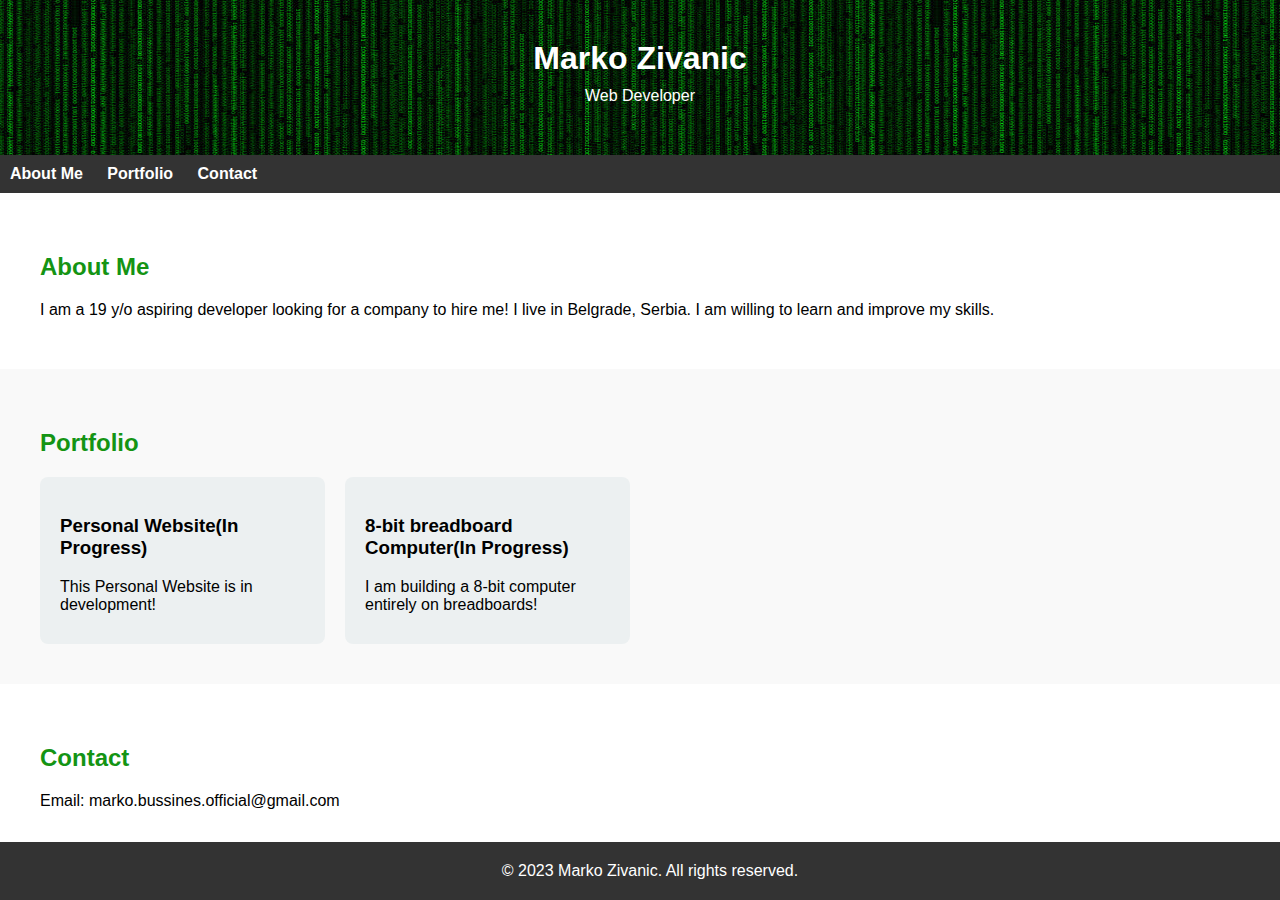
==== index.html @ 3bd61591 "Add files via upload" ====
<!DOCTYPE html>
<html lang="en">
<head>
    <meta charset="UTF-8">
    <meta name="viewport" content="width=device-width, initial-scale=1.0">
    <title>Marko Zivanic - Personal Website</title>
    <link rel="stylesheet" href="style.css">
</head>
<body>

    <header>
        <h1>Marko Zivanic</h1>
        <p>Web Developer</p>
    </header>

    <nav>
        <ul>
            <li><a href="#about">About Me</a></li>
            <li><a href="#portfolio">Portfolio</a></li>
            <li><a href="#contact">Contact</a></li>
        </ul>
    </nav>

    <section id="about">
        <h2>About Me</h2>
        <p>I am a 19 y/o aspiring developer looking for a company to hire me! I live in Belgrade, Serbia. I am willing to learn and improve my skills.</p>
    </section> 

    <section id="portfolio">
        <h2>Portfolio</h2>
        <div class="project-container">
            <div class="project-box" onclick="openProject('index')">
                <h3>Personal Website(In Progress)</h3>
                <p>This Personal Website is in development!</p>
            </div>
            <div class="project-box" onclick="openProject('project1')">
                <h3>8-bit breadboard Computer(In Progress)</h3>
                <p>I am building a 8-bit computer entirely on breadboards!</p>
            </div>
            <!-- Add more project boxes as needed -->
        </div>
    </section>

    <section id="contact">
        <h2>Contact</h2>
        <p>Email: marko.bussines.official@gmail.com</p>
        <!-- Add more contact information as needed -->
    </section>

    <footer>
        <p>&copy; 2023 Marko Zivanic. All rights reserved.</p>
    </footer>


    <script>
        function openProject(projectName) {
            // Add logic to open the project or link to the project page
            window.open(projectName + '.html');
        }
    </script>

</body>
</html>
---- style.css ----
body {
    font-family: 'Arial', sans-serif;
    margin: 0;
    padding: 0;
}

header {
    background-color: #3498db;
    background-image: url(header.jpg);
    background-attachment: fixed;
    color: white;
    padding: 40px 0;
    text-align: center;
}

h1 {
    margin: 0;
    font-size: 2em;
}

p {
    margin: 10px 0;
}

nav {
    background-color: #333;
    color: white;
    padding: 10px;
    position: sticky;
    top: 0;
}

nav ul {
    list-style: none;
    margin: 0;
    padding: 0;
}

nav li {
    display: inline;
    margin-right: 20px;
}

nav a {
    text-decoration: none;
    color: white;
    font-weight: bold;
}
nav a:hover{
    color: #149414;
}

section {
    padding: 40px;
}

#contact{
    padding-bottom: 50px;
}

h2 {
    color: #149414;
}

footer {
    background-color: #333;
    color: white;
    text-align: center;
    padding: 10px;
    position: fixed;
    bottom: 0;
    width: 100%;
}

#portfolio {
    background-color: #f9f9f9;
}

.project-container {
    display: grid;
    grid-template-columns: repeat(auto-fill, minmax(250px, 1fr));
    gap: 20px;
}

.project-box {
    background-color: #ecf0f1;
    padding: 20px;
    border-radius: 8px;
    cursor: pointer;
    transition: background-color 0.3s ease;
}

.project-box:hover {
    background-color: #dfe6e9;
}
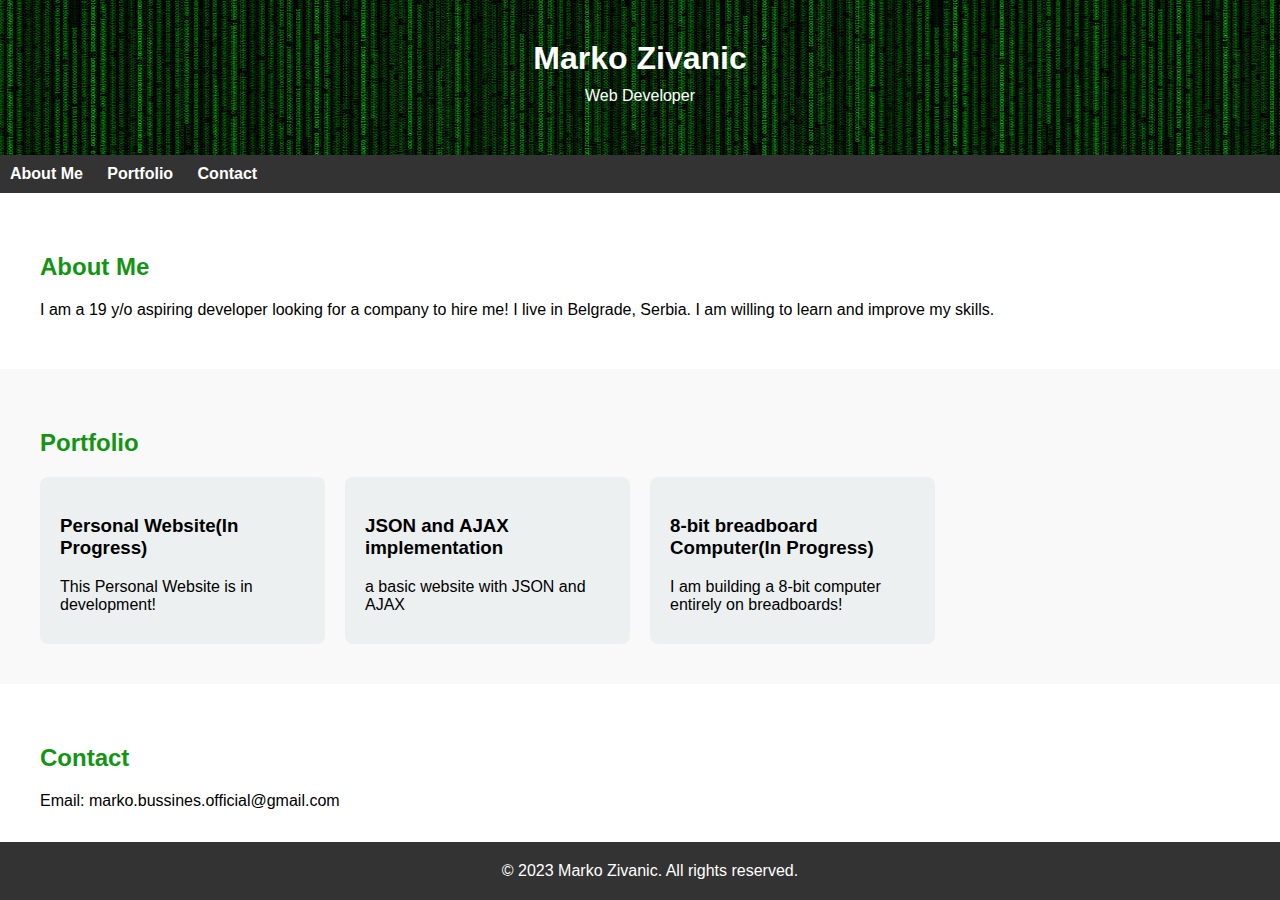
==== commit 2035d536: "Add files via upload" ====
--- a/index.html
+++ b/index.html
@@ -34,6 +34,10 @@
                 <p>This Personal Website is in development!</p>
             </div>
             <div class="project-box" onclick="openProject('project1')">
+                <h3>JSON and AJAX implementation</h3>
+                <p>a basic website with JSON and AJAX</p>
+            </div>
+            <div class="project-box" onclick="openProject('project2')">
                 <h3>8-bit breadboard Computer(In Progress)</h3>
                 <p>I am building a 8-bit computer entirely on breadboards!</p>
             </div>
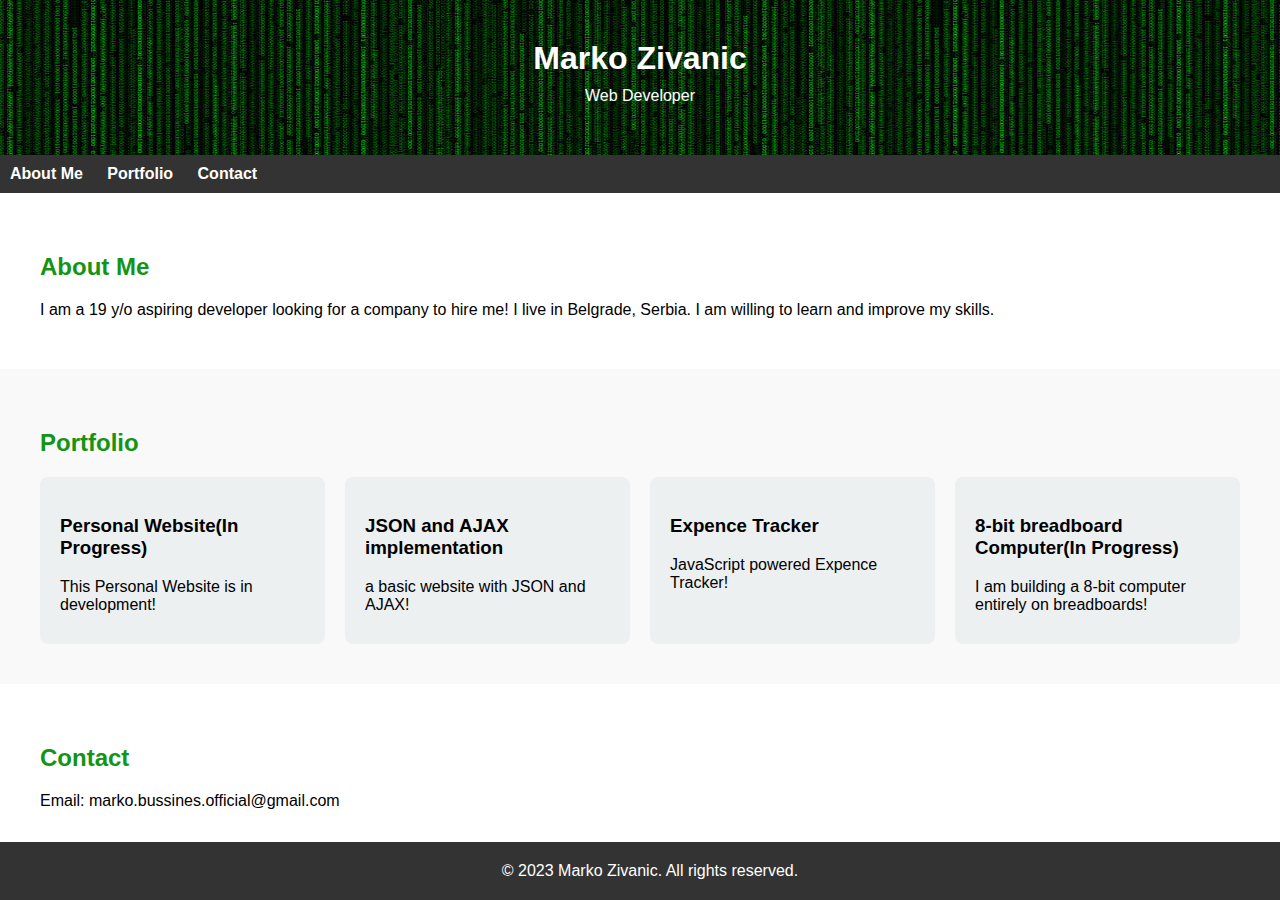
==== commit 4ed4b771: "Add files via upload" ====
--- a/index.html
+++ b/index.html
@@ -35,9 +35,13 @@
             </div>
             <div class="project-box" onclick="openProject('project1')">
                 <h3>JSON and AJAX implementation</h3>
-                <p>a basic website with JSON and AJAX</p>
+                <p>a basic website with JSON and AJAX!</p>
             </div>
             <div class="project-box" onclick="openProject('project2')">
+                <h3>Expence Tracker</h3>
+                <p>JavaScript powered Expence Tracker!</p>
+            </div>
+            <div class="project-box" onclick="openProject('project3')">
                 <h3>8-bit breadboard Computer(In Progress)</h3>
                 <p>I am building a 8-bit computer entirely on breadboards!</p>
             </div>
--- a/style.css
+++ b/style.css
@@ -93,3 +93,13 @@
 .project-box:hover {
     background-color: #dfe6e9;
 }
+xmp{
+    border: dotted;
+    border-color: black;
+    border-radius: 10px;
+    border-width: 5px;
+    padding: 10px;
+}
+p a{
+    color: #149414;
+}
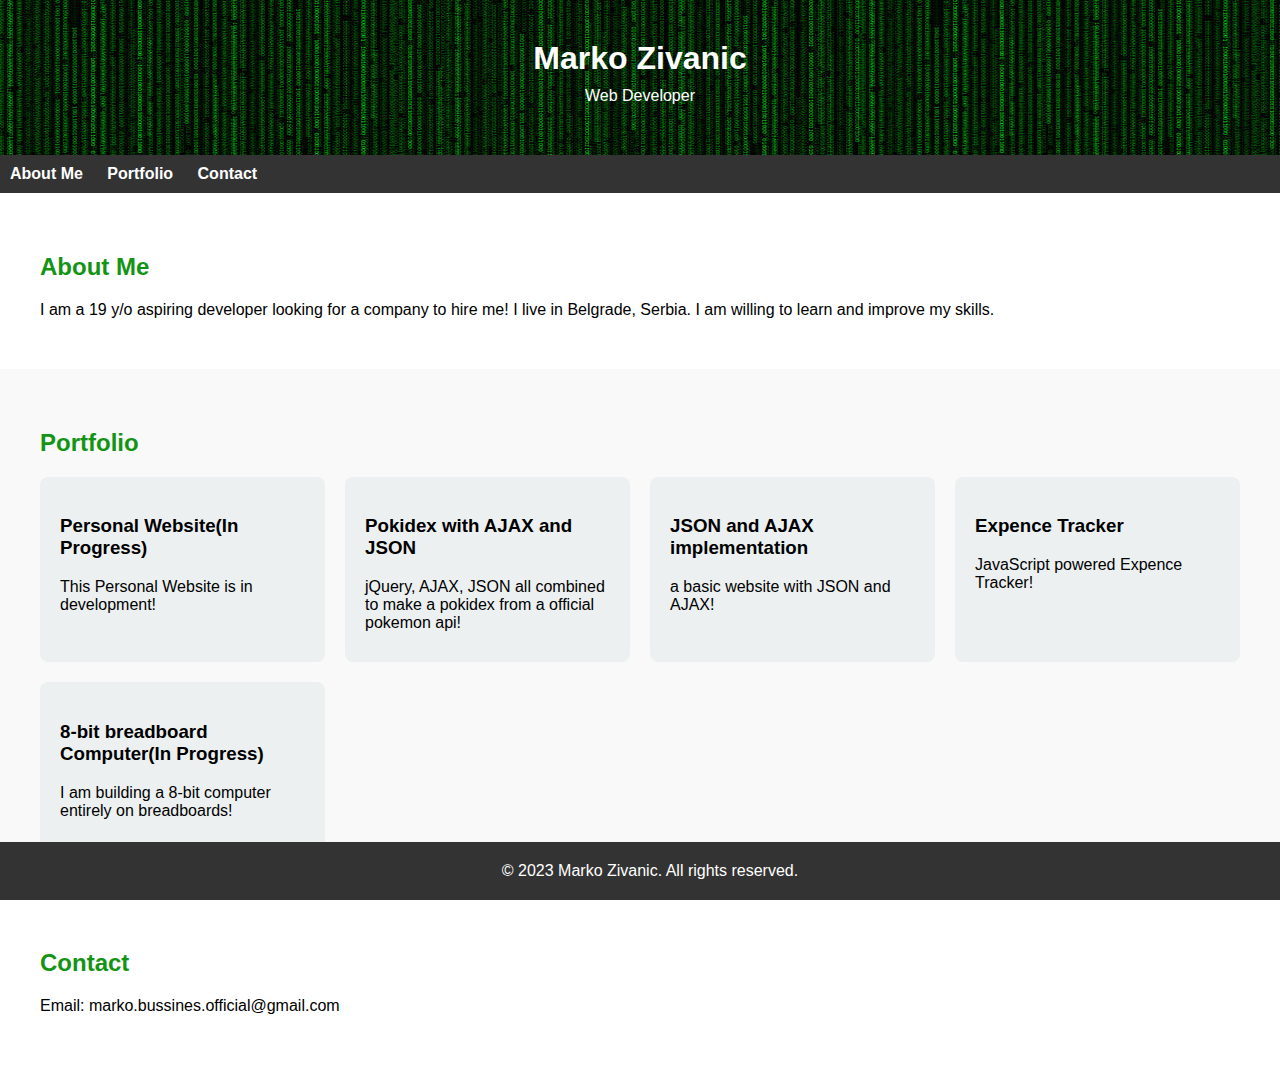
==== commit 4ca736e8: "Update index.html" ====
--- a/index.html
+++ b/index.html
@@ -32,6 +32,10 @@
             <div class="project-box" onclick="openProject('index')">
                 <h3>Personal Website(In Progress)</h3>
                 <p>This Personal Website is in development!</p>
+            </div>
+            <div class="project-box" onclick="openProject('project4')">
+                <h3>Pokidex with AJAX and JSON</h3>
+                <p>jQuery, AJAX, JSON all combined to make a pokidex from a official pokemon api!</p>
             </div>
             <div class="project-box" onclick="openProject('project1')">
                 <h3>JSON and AJAX implementation</h3>
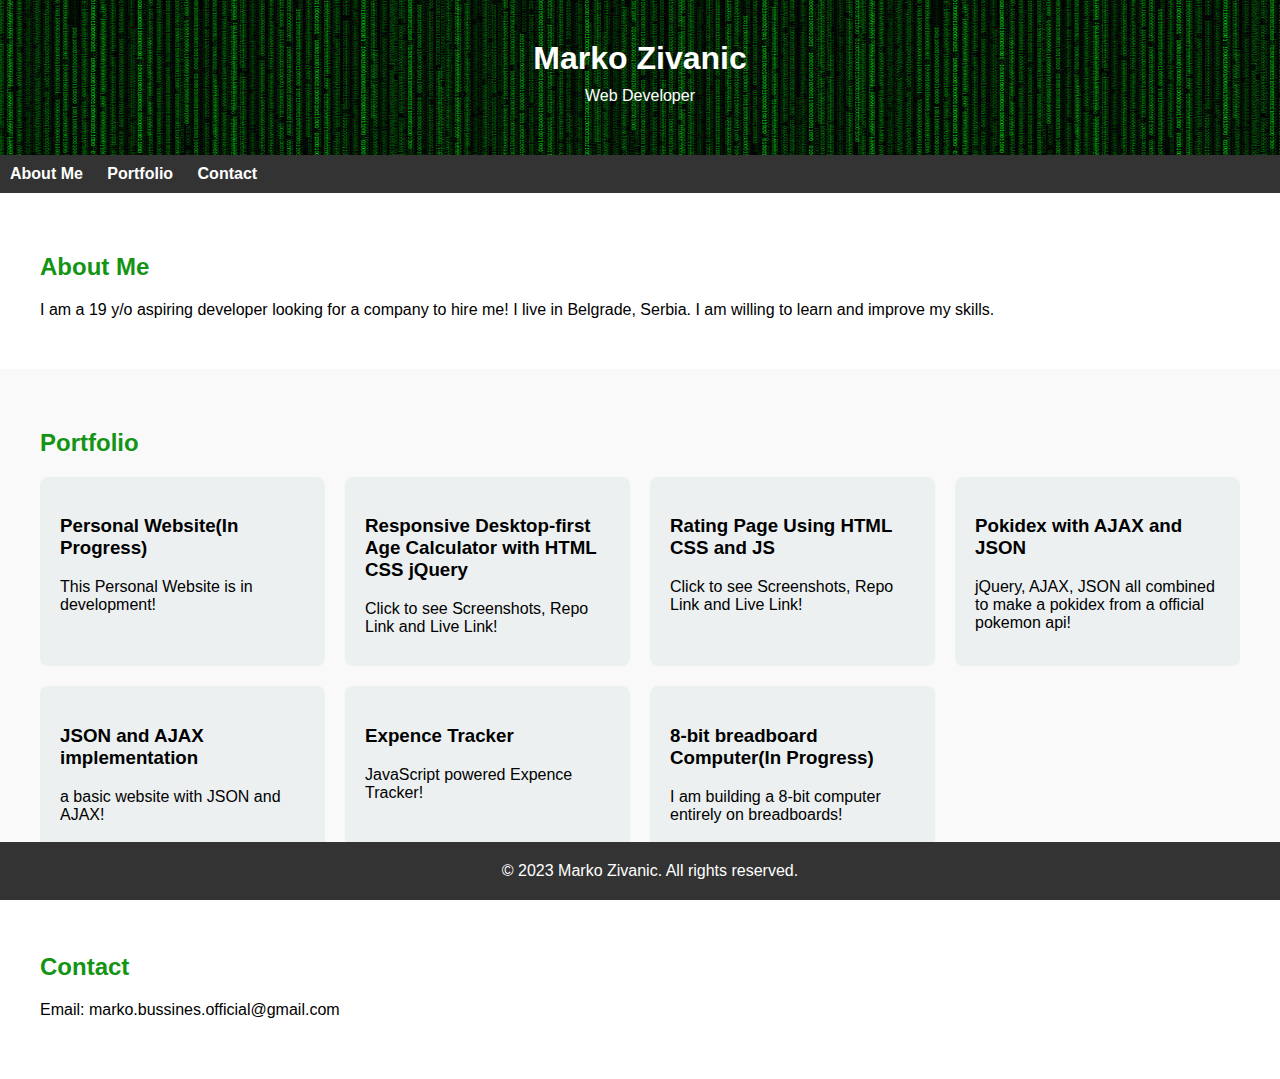
==== commit 40611134: "Update index.html" ====
--- a/index.html
+++ b/index.html
@@ -32,6 +32,14 @@
             <div class="project-box" onclick="openProject('index')">
                 <h3>Personal Website(In Progress)</h3>
                 <p>This Personal Website is in development!</p>
+            </div>
+            <div class="project-box" onclick="openProject('project6')">
+                <h3>Responsive Desktop-first Age Calculator with HTML CSS jQuery</h3>
+                <p>Click to see Screenshots, Repo Link and Live Link!</p>
+            </div>
+            <div class="project-box" onclick="openProject('project5')">
+                <h3>Rating Page Using HTML CSS and JS</h3>
+                <p>Click to see Screenshots, Repo Link and Live Link!</p>
             </div>
             <div class="project-box" onclick="openProject('project4')">
                 <h3>Pokidex with AJAX and JSON</h3>
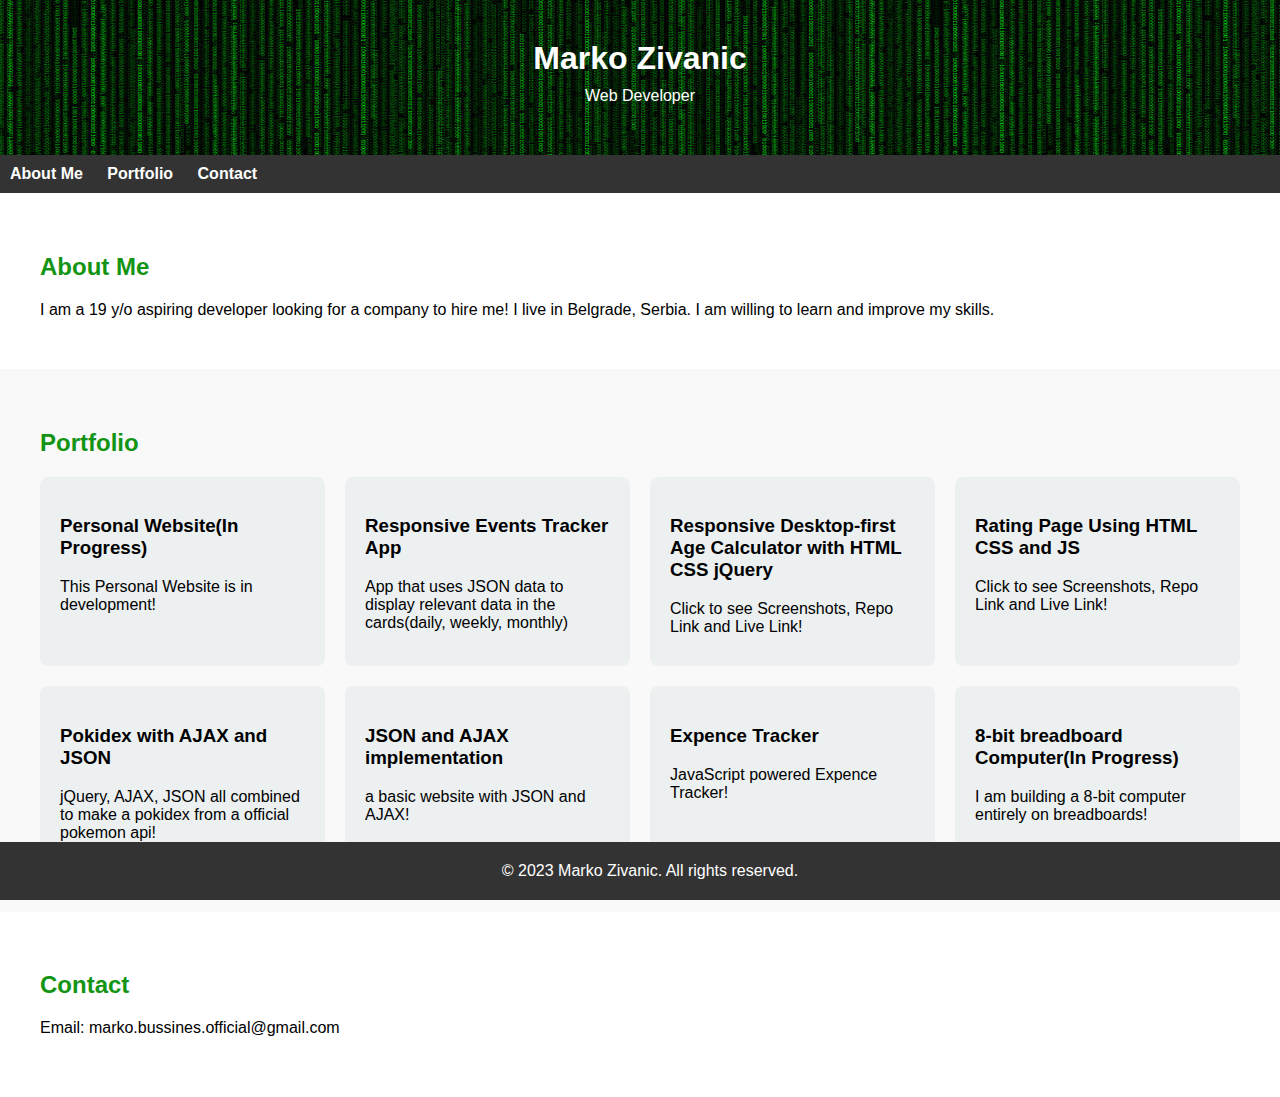
==== commit 2791b6c5: "Update index.html" ====
--- a/index.html
+++ b/index.html
@@ -32,6 +32,10 @@
             <div class="project-box" onclick="openProject('index')">
                 <h3>Personal Website(In Progress)</h3>
                 <p>This Personal Website is in development!</p>
+            </div>
+            <div class="project-box" onclick="openProject('project7')">
+                <h3>Responsive Events Tracker App</h3>
+                <p>App that uses JSON data to display relevant data in the cards(daily, weekly, monthly)</p>
             </div>
             <div class="project-box" onclick="openProject('project6')">
                 <h3>Responsive Desktop-first Age Calculator with HTML CSS jQuery</h3>
--- a/style.css
+++ b/style.css
@@ -103,3 +103,9 @@
 p a{
     color: #149414;
 }
+.screenshots{
+    display: flex;
+    justify-content: space-between;
+    margin-top: 0;
+    margin-bottom: auto;
+}
